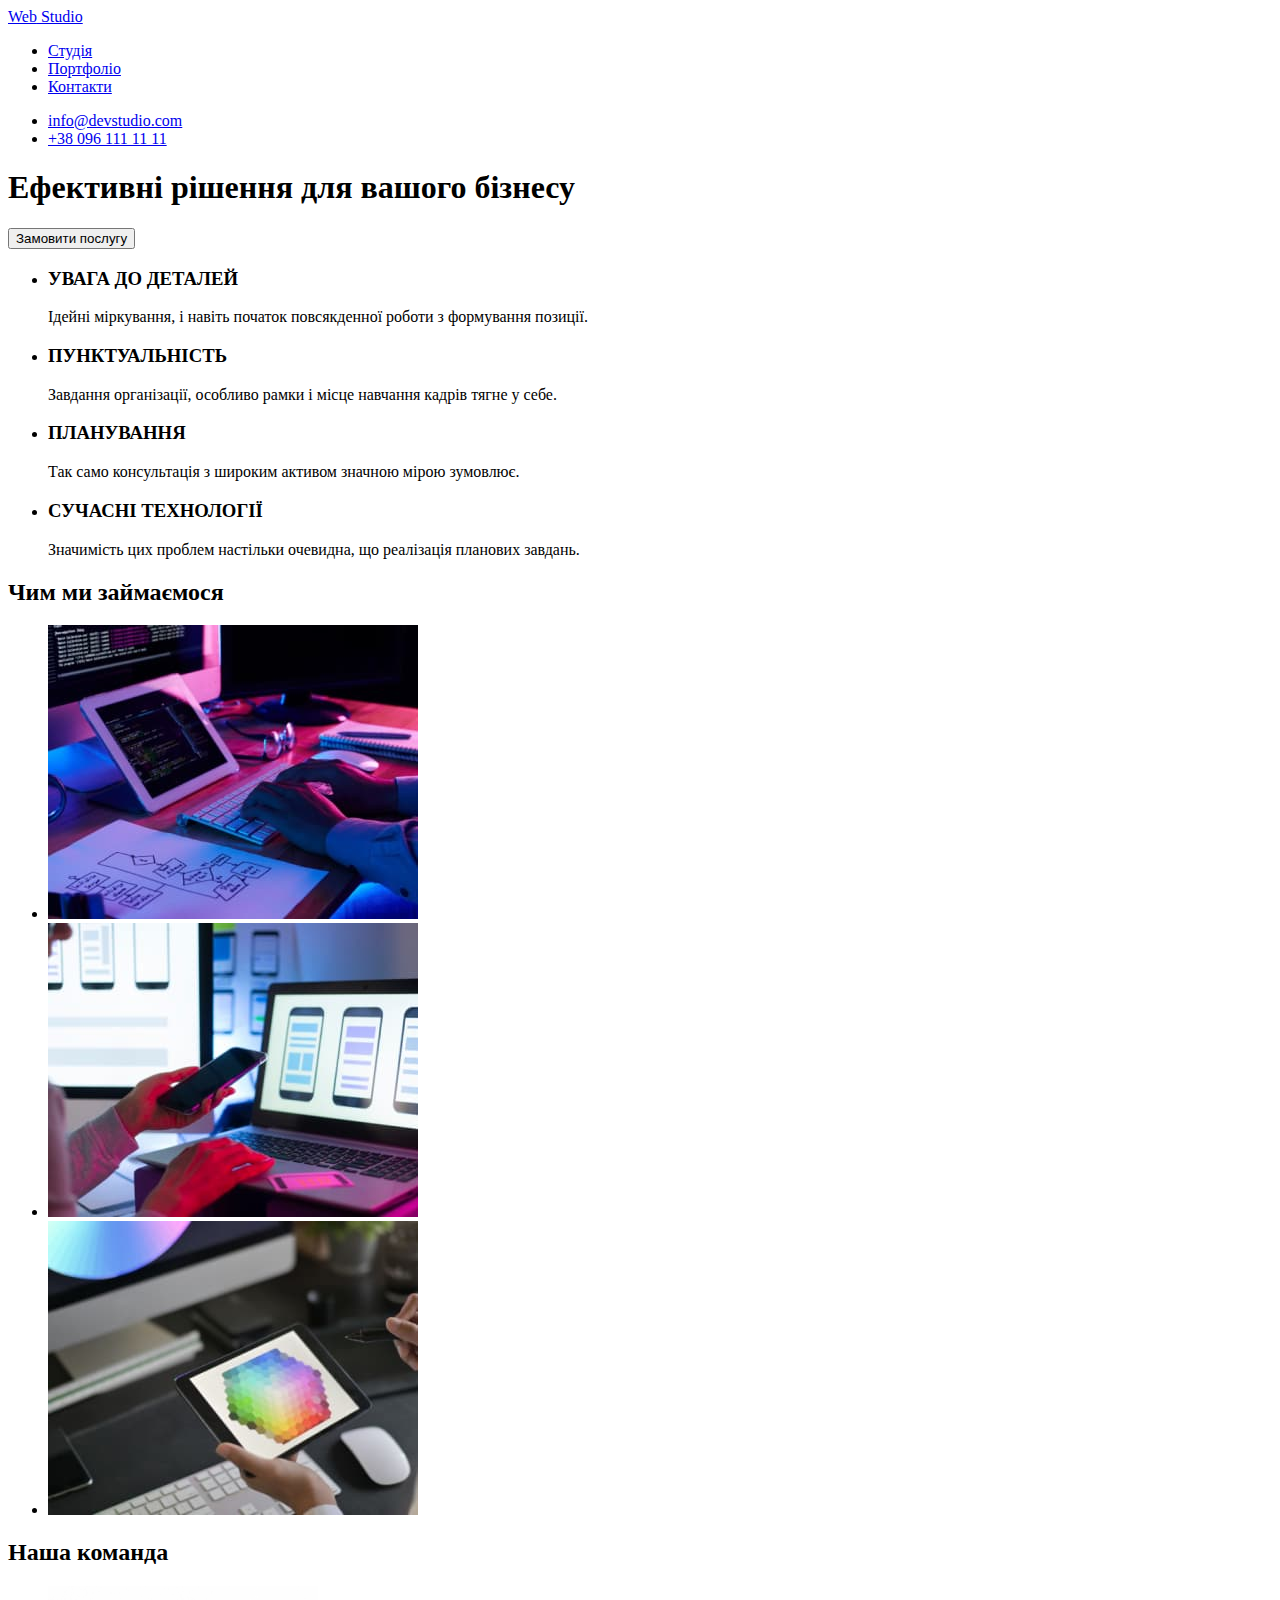
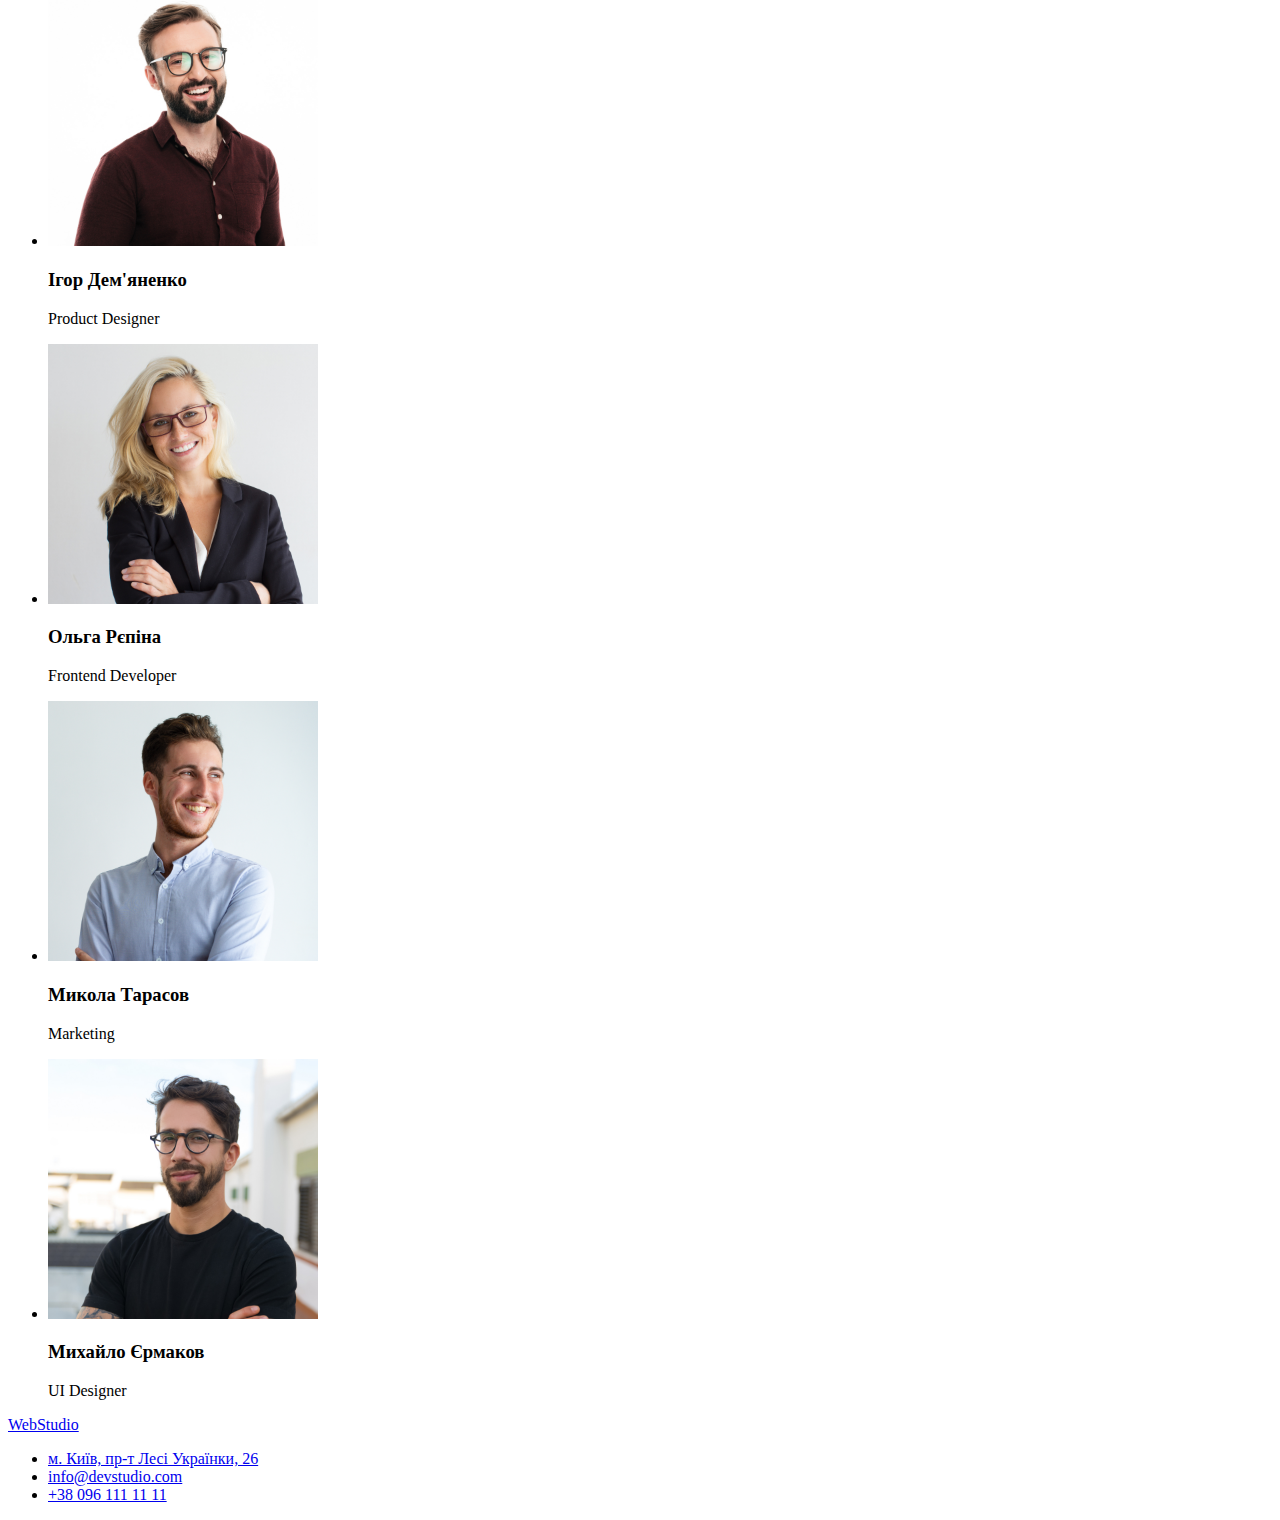
==== index.html @ 9deddf2b "udpate hw2" ====
<!DOCTYPE html>
<html lang="uk">
  <head>
    <meta charset="UTF-8" />
    <meta http-equiv="X-UA-Compatible" content="IE=edge" />
    <meta name="viewport" content="width=device-width, initial-scale=1.0" />
    <title>Document</title>
  </head>
  <body>
    <!--Шапка сайту-->
    <header>
      <nav>
        <a href="./">
          <span>Web</span>
          Studio
        </a>
        <ul>
          <li>
            <a href="./index.html">Студія</a>
          </li>
          <li>
            <a href="посілання на портфоліо" class="link">Портфоліо</a>
          </li>
          <li>
            <a href="Посилання на контакти" class="link">Контакти</a>
          </li>
        </ul>
      </nav>
      <ul>
        <li><a href="mailto:">info@devstudio.com</a></li>
        <li><a href="tel:">+38 096 111 11 11</a></li>
      </ul>
    </header>
    <main>
      <!--Hero-->
      <section>
        <h1>Ефективні рішення для вашого бізнесу</h1>
        <button type="button">Замовити послугу</button>
      </section>
      <!--Особлівості-->
      <section>
        <ul>
          <li>
            <h3>УВАГА ДО ДЕТАЛЕЙ</h3>
            <p>Ідейні міркування, і навіть початок повсякденної роботи з формування позиції.</p>
          </li>
          <li>
            <h3>ПУНКТУАЛЬНІСТЬ</h3>
            <p>Завдання організації, особливо рамки і місце навчання кадрів тягне у себе.</p>
          </li>
          <li>
            <h3>ПЛАНУВАННЯ</h3>
            <p>Так само консультація з широким активом значною мірою зумовлює.</p>
          </li>
          <li>
            <h3>СУЧАСНІ ТЕХНОЛОГІЇ</h3>
            <p>Значимість цих проблем настільки очевидна, що реалізація планових завдань.</p>
          </li>
        </ul>
      </section>
      <!--Чим ми займаємось-->
      <section>
        <h2>Чим ми займаємося</h2>
        <ul>
          <li>
            <img src="./images/box1.jpg" alt="Людина тицяє по клавіатурі" />
          </li>
          <li>
            <img src="./images/box2.jpg" alt="Людина тицяє в телефоні" />
          </li>
          <li>
            <img src="./images/box3.jpg" alt="Людина тицяє в планшеті" />
          </li>
        </ul>
      </section>
      <!--Наша команда-->
      <section>
        <h2>Наша команда</h2>
        <ul>
          <li>
            <img src="./images/demianenko.jpg" alt="Ігор" width="270" />
            <h3>Ігор Дем'яненко</h3>
            <p lang="en">Product Designer</p>
          </li>
          <li>
            <img src="./images/repina.jpg" alt="Ольга" width="270" />
            <h3>Ольга Рєпіна</h3>
            <p lang="en">Frontend Developer</p>
          </li>
          <li>
            <img src="./images/tarasov.jpg" alt="Микола" width="270" />
            <h3>Микола Тарасов</h3>
            <p lang="en">Marketing</p>
          </li>
          <li>
            <img src="./images/ermakov.jpg" alt="Михайло" width="270" />
            <h3>Михайло Єрмаков</h3>
            <p lang="en">UI Designer</p>
          </li>
        </ul>
      </section>
    </main>
    <footer>
      <a href="/">WebStudio</a>
      <adress>
        <ul>
          <li>
            <a
              href="https://goo.gl/maps/8LcowiJGbP3ugfM79"
              target="_blank"
              rel="noopener noreferrer nofollow"
              >м. Київ, пр-т Лесі Українки, 26</a
            >
          </li>
          <li><a href="mailto:">info@devstudio.com</a></li>
          <li><a href="tel:">+38 096 111 11 11</a></li>
        </ul>
      </adress>
    </footer>
  </body>
</html>
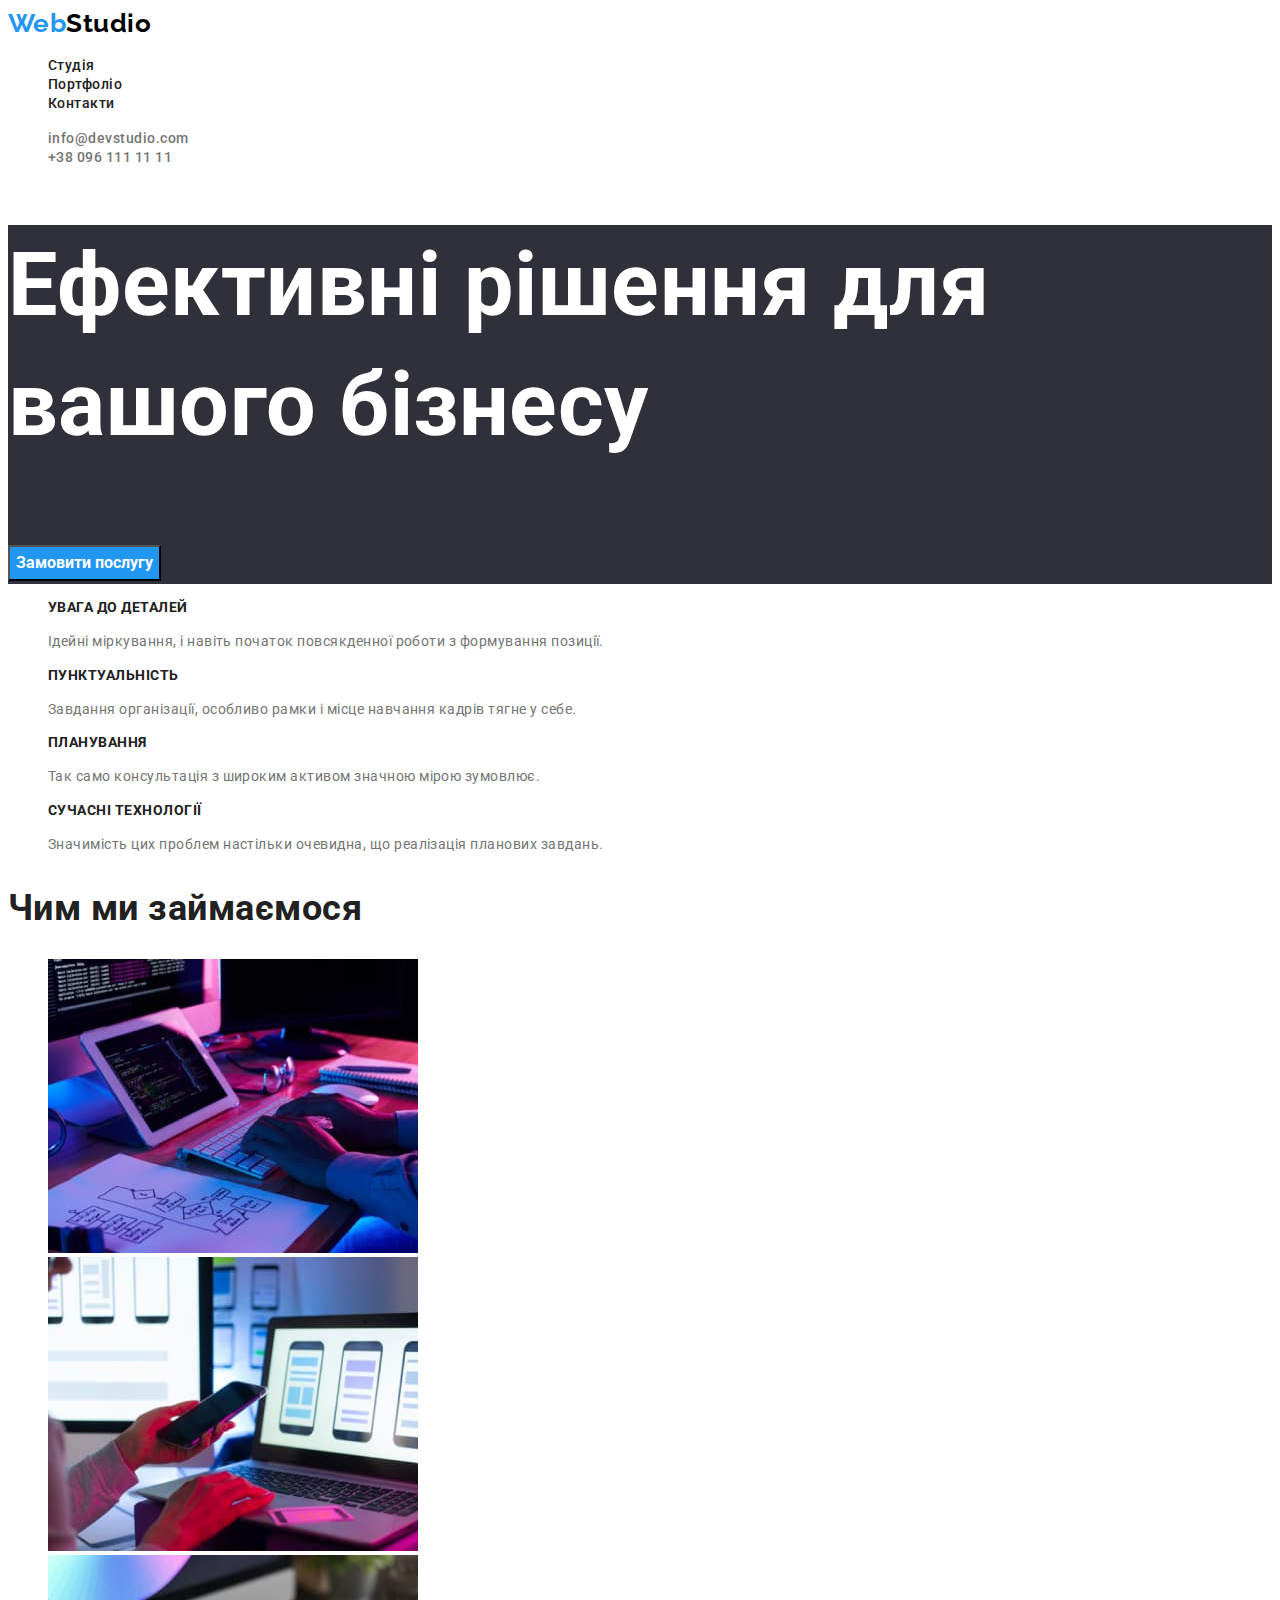
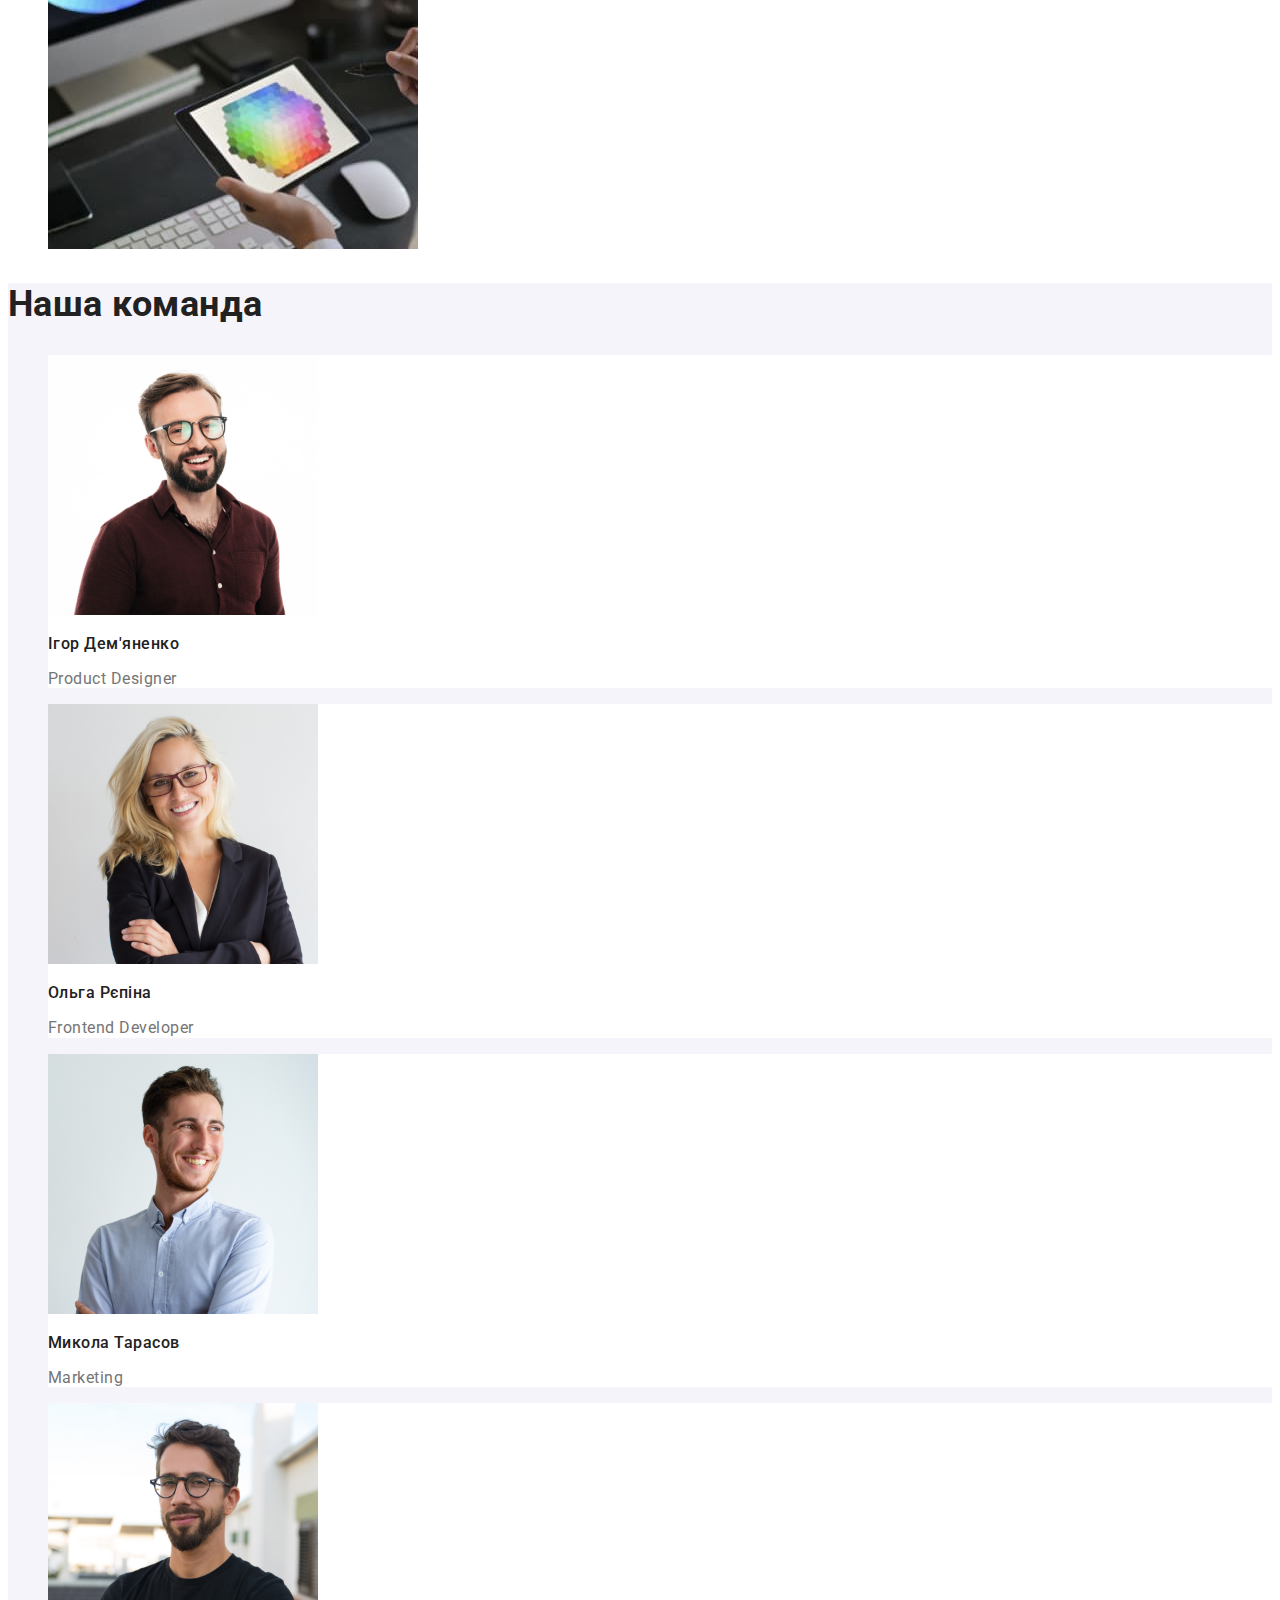
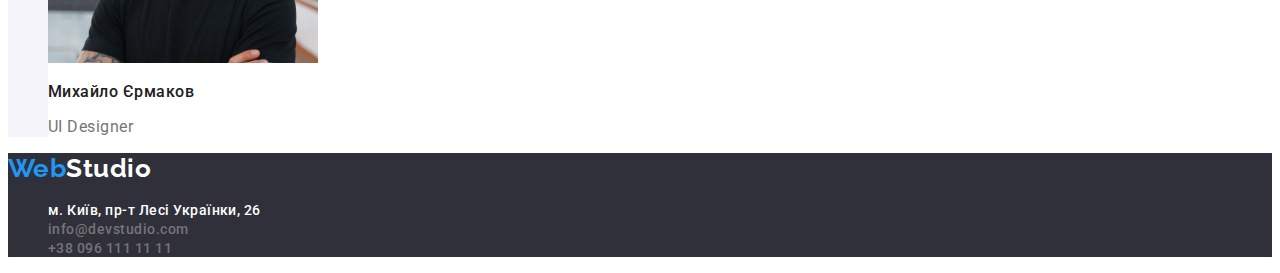
==== commit 123aa18d: "update index.html" ====
--- a/index.html
+++ b/index.html
@@ -5,63 +5,75 @@
     <meta http-equiv="X-UA-Compatible" content="IE=edge" />
     <meta name="viewport" content="width=device-width, initial-scale=1.0" />
     <title>Document</title>
+    <link rel="stylesheet" href="./css/styles.css" />
+    <link rel="preconnect" href="https://fonts.googleapis.com" />
+    <link rel="preconnect" href="https://fonts.gstatic.com" crossorigin />
+    <link
+      href="https://fonts.googleapis.com/css2?family=Raleway:wght@700&family=Roboto:wght@400;500;700;900&display=swap"
+      rel="stylesheet"
+    />
   </head>
   <body>
     <!--Шапка сайту-->
     <header>
       <nav>
-        <a href="./">
-          <span>Web</span>
-          Studio
-        </a>
-        <ul>
+        <a href="./index.html" class="logo"> <span class="logo-accent">Web</span>Studio</a>
+        <ul class="list">
           <li>
-            <a href="./index.html">Студія</a>
+            <a href="./index.html" class="link">Студія</a>
           </li>
           <li>
-            <a href="посілання на портфоліо" class="link">Портфоліо</a>
+            <a href="./portfolio.html" class="link">Портфоліо</a>
           </li>
           <li>
-            <a href="Посилання на контакти" class="link">Контакти</a>
+            <a href="./" class="link">Контакти</a>
           </li>
         </ul>
       </nav>
-      <ul>
-        <li><a href="mailto:">info@devstudio.com</a></li>
-        <li><a href="tel:">+38 096 111 11 11</a></li>
+      <ul class="list">
+        <li><a href="mailto:" class="link link-current">info@devstudio.com</a></li>
+        <li><a href="tel:" class="link link-current">+38 096 111 11 11</a></li>
       </ul>
     </header>
     <main>
       <!--Hero-->
-      <section>
+      <section class="hero-title">
         <h1>Ефективні рішення для вашого бізнесу</h1>
-        <button type="button">Замовити послугу</button>
+        <button type="button" class="button-order">Замовити послугу</button>
       </section>
       <!--Особлівості-->
       <section>
-        <ul>
+        <ul class="list">
           <li>
-            <h3>УВАГА ДО ДЕТАЛЕЙ</h3>
-            <p>Ідейні міркування, і навіть початок повсякденної роботи з формування позиції.</p>
+            <h3 class="benefits-title">УВАГА ДО ДЕТАЛЕЙ</h3>
+            <p class="benefits-text">
+              Ідейні міркування, і навіть початок повсякденної роботи з формування позиції.
+            </p>
           </li>
           <li>
-            <h3>ПУНКТУАЛЬНІСТЬ</h3>
-            <p>Завдання організації, особливо рамки і місце навчання кадрів тягне у себе.</p>
+            <h3 class="benefits-title">ПУНКТУАЛЬНІСТЬ</h3>
+            <p class="benefits-text">
+              Завдання організації, особливо рамки і місце навчання кадрів тягне у себе.
+            </p>
           </li>
           <li>
-            <h3>ПЛАНУВАННЯ</h3>
-            <p>Так само консультація з широким активом значною мірою зумовлює.</p>
+            <h3 class="benefits-title">ПЛАНУВАННЯ</h3>
+            <p class="benefits-text">
+              Так само консультація з широким активом значною мірою зумовлює.
+            </p>
           </li>
           <li>
-            <h3>СУЧАСНІ ТЕХНОЛОГІЇ</h3>
-            <p>Значимість цих проблем настільки очевидна, що реалізація планових завдань.</p>
+            <h3 class="benefits-title">СУЧАСНІ ТЕХНОЛОГІЇ</h3>
+            <p class="benefits-text">
+              Значимість цих проблем настільки очевидна, що реалізація планових завдань.
+            </p>
           </li>
         </ul>
       </section>
       <!--Чим ми займаємось-->
-      <section>
-        <h2>Чим ми займаємося</h2>
-        <ul>
+      <section class="services">
+        <h2 class="our-activities-title">Чим ми займаємося</h2>
+        <ul class="list">
           <li>
             <img src="./images/box1.jpg" alt="Людина тицяє по клавіатурі" />
           </li>
@@ -74,46 +86,49 @@
         </ul>
       </section>
       <!--Наша команда-->
-      <section>
-        <h2>Наша команда</h2>
-        <ul>
-          <li>
+      <section class="our-team">
+        <h2 class="our-team-title">Наша команда</h2>
+        <ul class="list">
+          <li class="team-cards">
             <img src="./images/demianenko.jpg" alt="Ігор" width="270" />
-            <h3>Ігор Дем'яненко</h3>
-            <p lang="en">Product Designer</p>
+            <h3 class="team-cards-text">Ігор Дем'яненко</h3>
+            <p lang="en" class="team-cards-description">Product Designer</p>
           </li>
-          <li>
+          <li class="team-cards">
             <img src="./images/repina.jpg" alt="Ольга" width="270" />
-            <h3>Ольга Рєпіна</h3>
-            <p lang="en">Frontend Developer</p>
+            <h3 class="team-cards-text">Ольга Рєпіна</h3>
+            <p lang="en" class="team-cards-description">Frontend Developer</p>
           </li>
-          <li>
+          <li class="team-cards">
             <img src="./images/tarasov.jpg" alt="Микола" width="270" />
-            <h3>Микола Тарасов</h3>
-            <p lang="en">Marketing</p>
+            <h3 class="team-cards-text">Микола Тарасов</h3>
+            <p lang="en" class="team-cards-description">Marketing</p>
           </li>
-          <li>
+          <li class="team-cards">
             <img src="./images/ermakov.jpg" alt="Михайло" width="270" />
-            <h3>Михайло Єрмаков</h3>
-            <p lang="en">UI Designer</p>
+            <h3 class="team-cards-text">Михайло Єрмаков</h3>
+            <p lang="en" class="team-cards-description">UI Designer</p>
           </li>
         </ul>
       </section>
     </main>
-    <footer>
-      <a href="/">WebStudio</a>
+    <footer class="footer-of-page">
+      <a href="./index.html" class="logo">
+        <span class="logo-accent">Web</span><span class="logo-studio">Studio</span></a
+      >
       <adress>
-        <ul>
+        <ul class="list">
           <li>
             <a
               href="https://goo.gl/maps/8LcowiJGbP3ugfM79"
               target="_blank"
               rel="noopener noreferrer nofollow"
+              class="link link-adress"
               >м. Київ, пр-т Лесі Українки, 26</a
             >
           </li>
-          <li><a href="mailto:">info@devstudio.com</a></li>
-          <li><a href="tel:">+38 096 111 11 11</a></li>
+          <li><a href="mailto:" class="link link-current">info@devstudio.com</a></li>
+          <li><a href="tel:" class="link link-current">+38 096 111 11 11</a></li>
         </ul>
       </adress>
     </footer>
--- a/css/styles.css
+++ b/css/styles.css
@@ -0,0 +1,182 @@
+:root {
+--color-primary: #212121;
+--color-logo-accent: #2196F3;
+--color-logo: #000000;
+--color-background-1: #FFFFFF;
+--color-background-2: #2F303A;
+--color-background-3: #F5F5F5;
+--color-background-4: #F5F4FA;
+--color-text: #757575;
+}
+
+/*INDEX.HTML*/
+
+body {
+letter-spacing: 0.03em;
+font-family: 'Roboto' , 'sans-serif';
+color: var(--color-primary);
+background-color: var(--color-background-1);
+}
+
+.logo {
+font-family: 'Raleway','sans-serif';
+font-style: normal;
+font-weight: 700;
+font-size: 26px;
+line-height: 1.19;
+color: black;
+text-decoration: none;
+}
+
+.logo-accent {
+font-family: 'Raleway','sans-serif';
+font-weight: 700;
+font-size: 26px;
+line-height: 1.19;
+text-decoration: none;
+color: var(--color-logo-accent);
+}
+
+.hero-title {
+background-color: var(--color-background-2);
+color: var(--color-background-1);
+font-weight: 900;
+font-size: 44px;
+line-height: 1.363;
+}
+
+.button-order {
+background-color: var(--color-logo-accent);
+color: var(--color-background-1);
+font-family: inherit;
+font-weight: 700;
+font-size: 16px;
+line-height: 1.875;
+}
+
+.button-order:hover {
+cursor: pointer;
+}
+
+.benefits-title {
+font-family: 'Roboto', 'sans-serif';
+font-weight: 700;
+font-size: 14px;
+line-height: 1.14;
+color: var(--color-primary);
+}
+
+.benefits-text {
+font-family: 'Roboto', 'sans-serif';
+font-weight: 400;
+font-size: 14px;
+line-height: 1.71;
+color: #757575;
+}
+
+.our-activities-title {
+font-family: 'Roboto','sans-serif';
+font-weight: 700;
+font-size: 36px;
+line-height: 1.17;
+color: var(--color-primary)
+}
+
+.our-team {
+background-color: var(--color-background-4);
+}
+
+.our-team-title {
+font-family: 'Roboto','sans-serif';
+font-weight: 700;
+font-size: 36px;
+line-height: 1.17;
+color: var(--color-primary)  
+}
+
+.team-cards {
+background-color: var(--color-background-1);
+}
+
+.team-cards-text {
+font-family: 'Roboto','sans-serif';
+font-weight: 500;
+font-size: 16px;
+line-height: 1.17;
+color: var(--color-primary);
+}
+
+.team-cards-description {
+font-family: 'Roboto','sans-serif';
+font-weight: 400;
+font-size: 16px;
+line-height: 1.17;
+color: var(--color-text);
+}
+
+.footer-of-page {
+background-color: var(--color-background-2);
+}
+
+.logo-studio {
+color: var(--color-background-1);
+}
+
+.link {
+text-decoration: none;
+font-family: 'Roboto','sans-serif';
+font-weight: 500;
+font-size: 14px;
+line-height: 1.17;
+color: var(--color-primary);
+}
+
+.link:hover {
+color: var(--color-logo-accent);
+}
+
+
+.list {
+list-style: none;
+}
+
+.link-adress {
+color: var(--color-background-1);
+}
+
+.link-current {
+color: var(--color-text);
+}
+
+/*PORTFOLIO.HTML*/
+
+.buttons-portfolio-categories {
+background-color: var(--color-background-4);
+color: var(--color-primary);
+font-family: inherit;
+font-weight: 500;
+font-size: 16px;
+line-height: 1.625;
+}
+
+.buttons-portfolio-categories:hover {
+cursor: pointer;
+background-color: var(--color-logo-accent);
+color: var(--color-background-1);
+}
+
+.names-of-projects {
+font-family: 'Roboto', 'sans-serif';
+font-weight: 700;
+font-size: 18px;
+line-height: 2;
+color: var(--color-primary);
+}
+
+.type-of-project {
+font-family: 'Roboto', 'sans-serif';
+font-weight: 400;
+font-size: 16px;
+line-height: 1.875;
+color: var(--color-text);
+}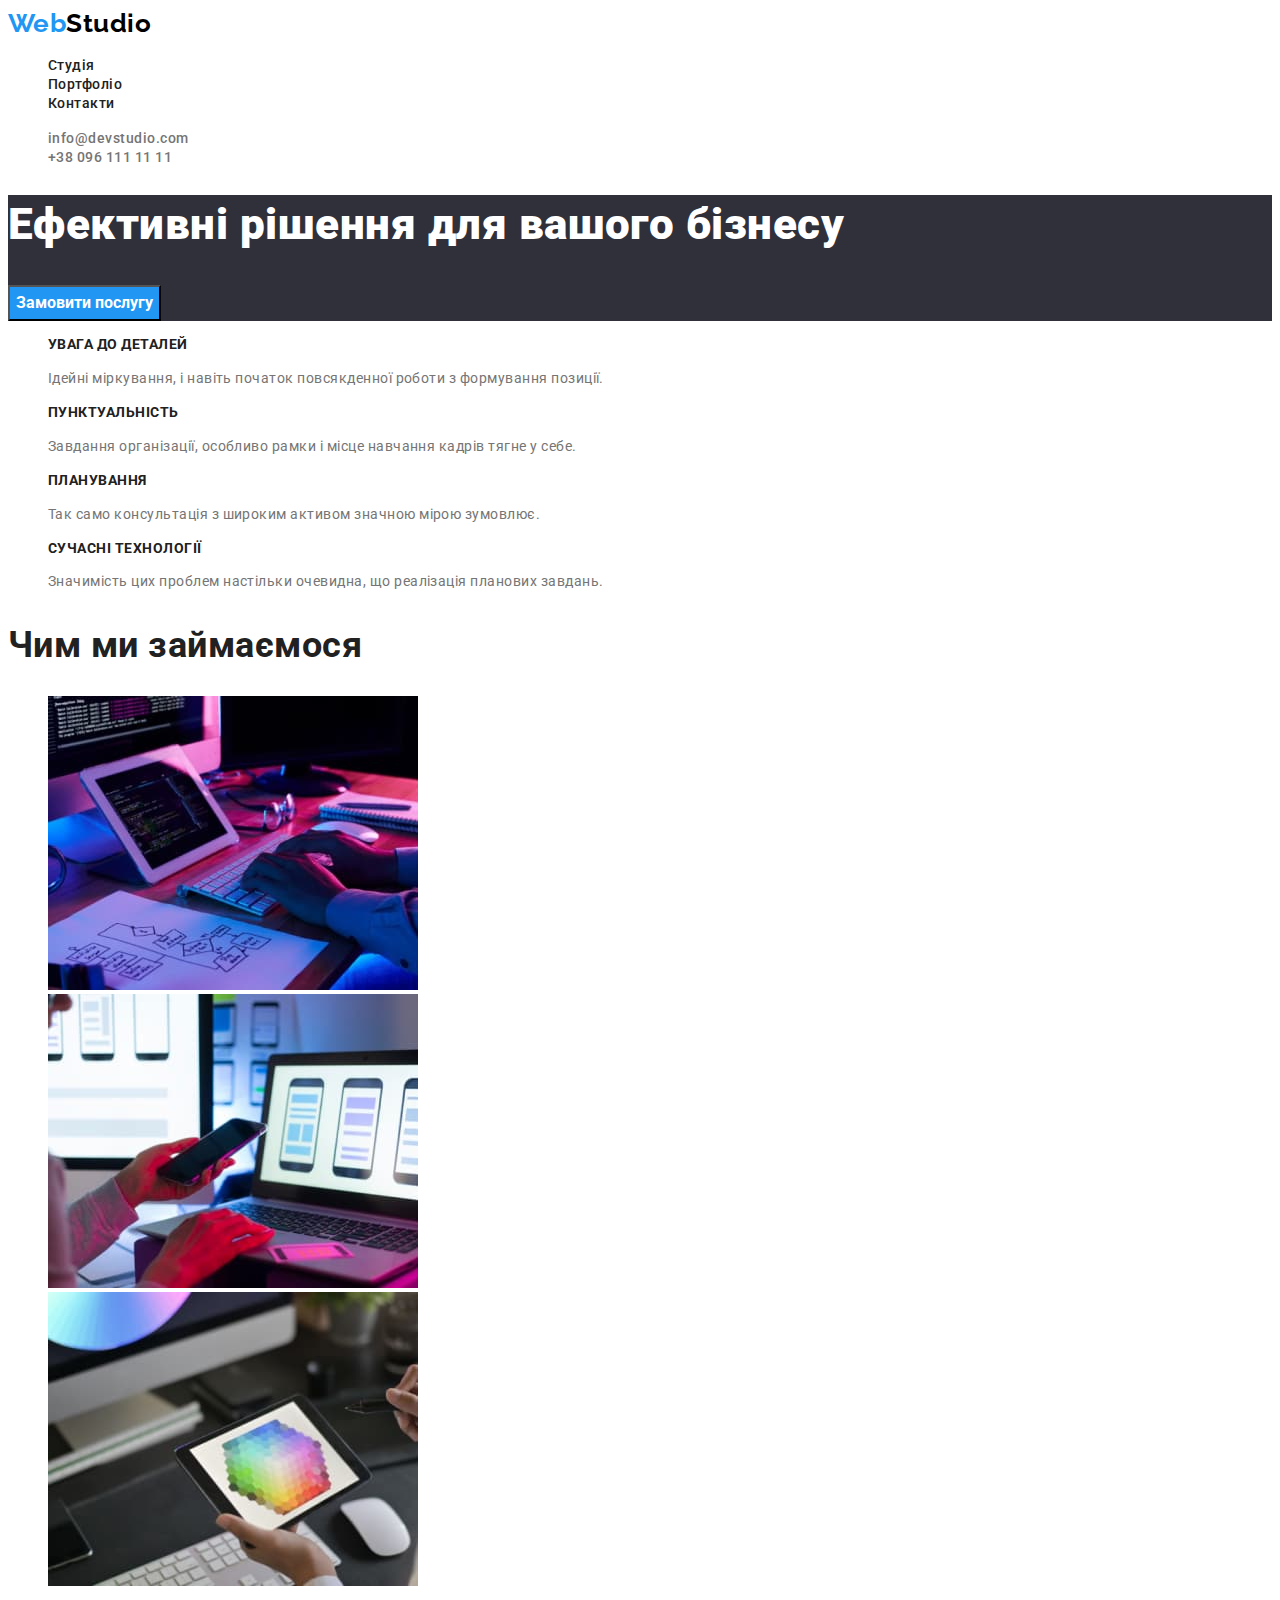
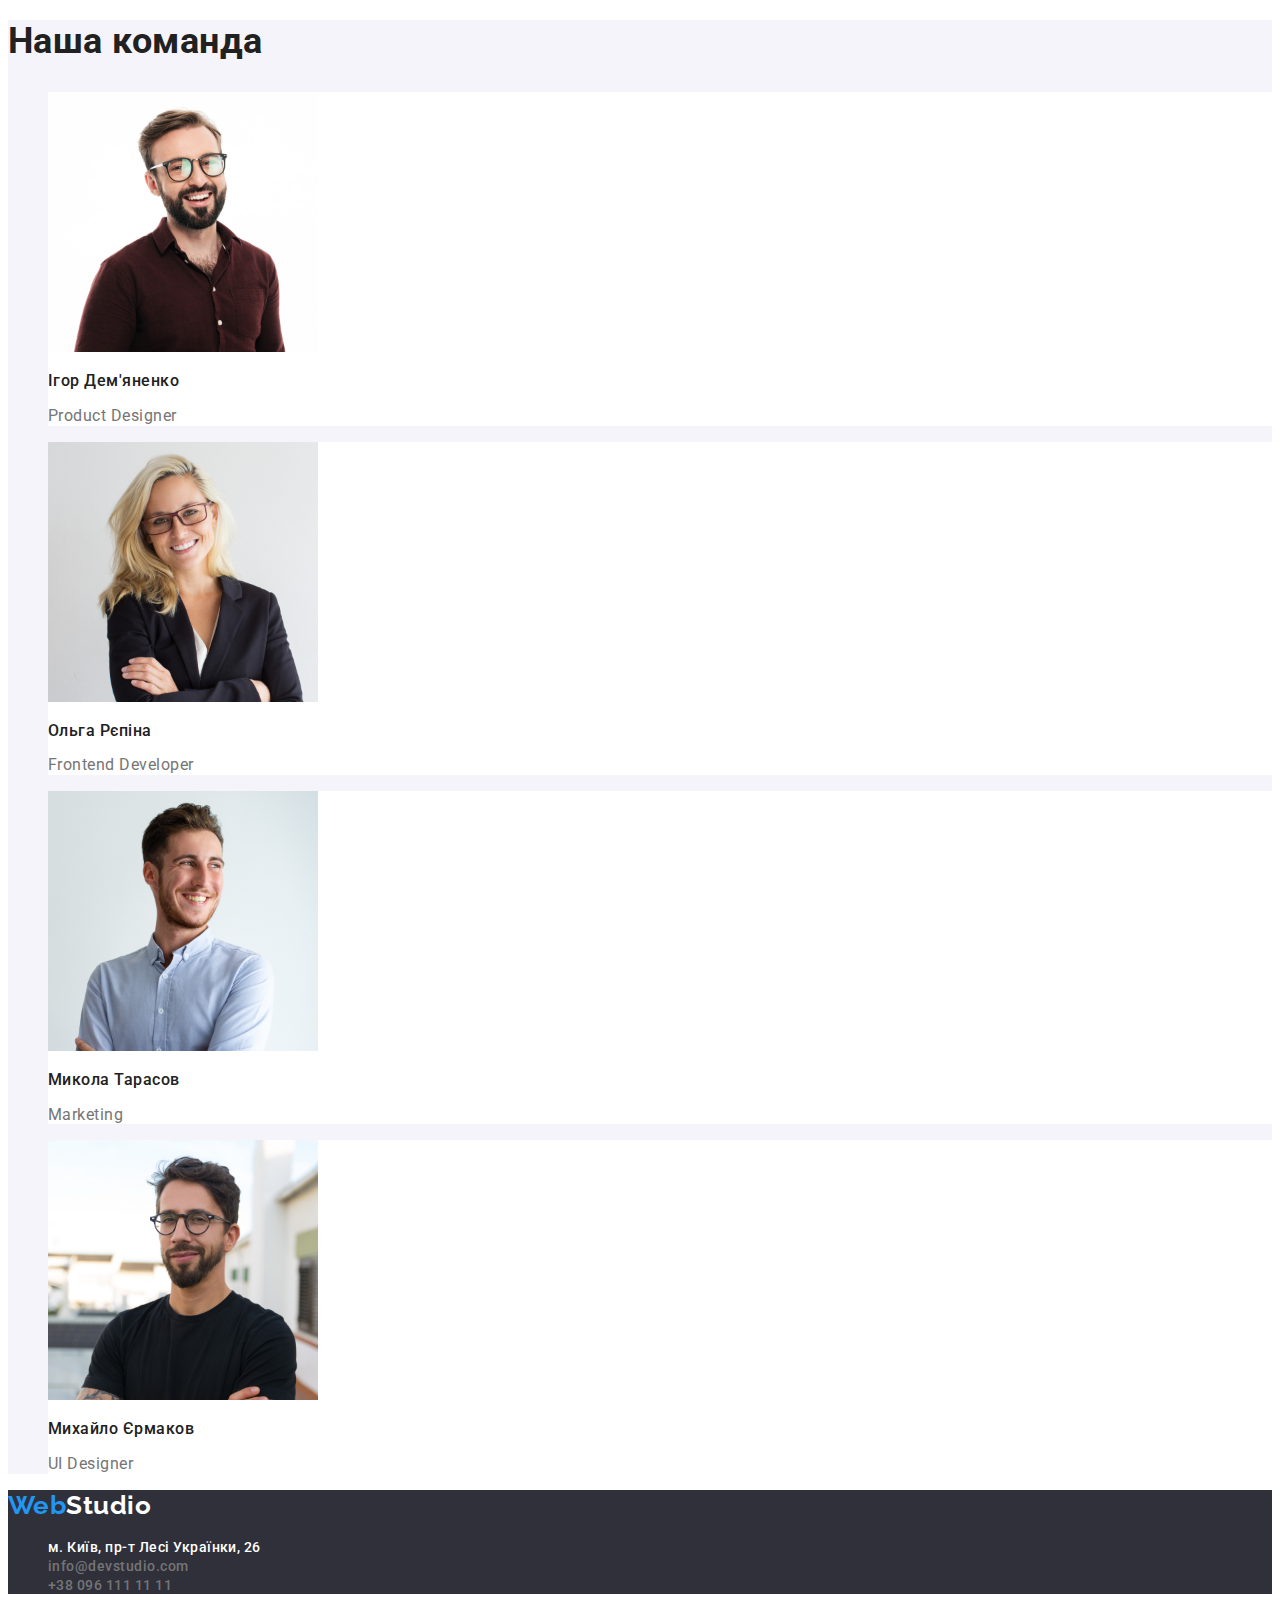
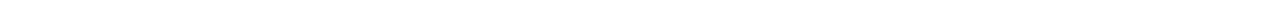
==== commit 244facf8: "update index.html" ====
--- a/index.html
+++ b/index.html
@@ -38,7 +38,7 @@
     <main>
       <!--Hero-->
       <section class="hero-title">
-        <h1>Ефективні рішення для вашого бізнесу</h1>
+        <h1 class="title-decisions">Ефективні рішення для вашого бізнесу</h1>
         <button type="button" class="button-order">Замовити послугу</button>
       </section>
       <!--Особлівості-->
--- a/css/styles.css
+++ b/css/styles.css
@@ -39,6 +39,9 @@
 
 .hero-title {
 background-color: var(--color-background-2);
+}
+
+.title-decisions {
 color: var(--color-background-1);
 font-weight: 900;
 font-size: 44px;
